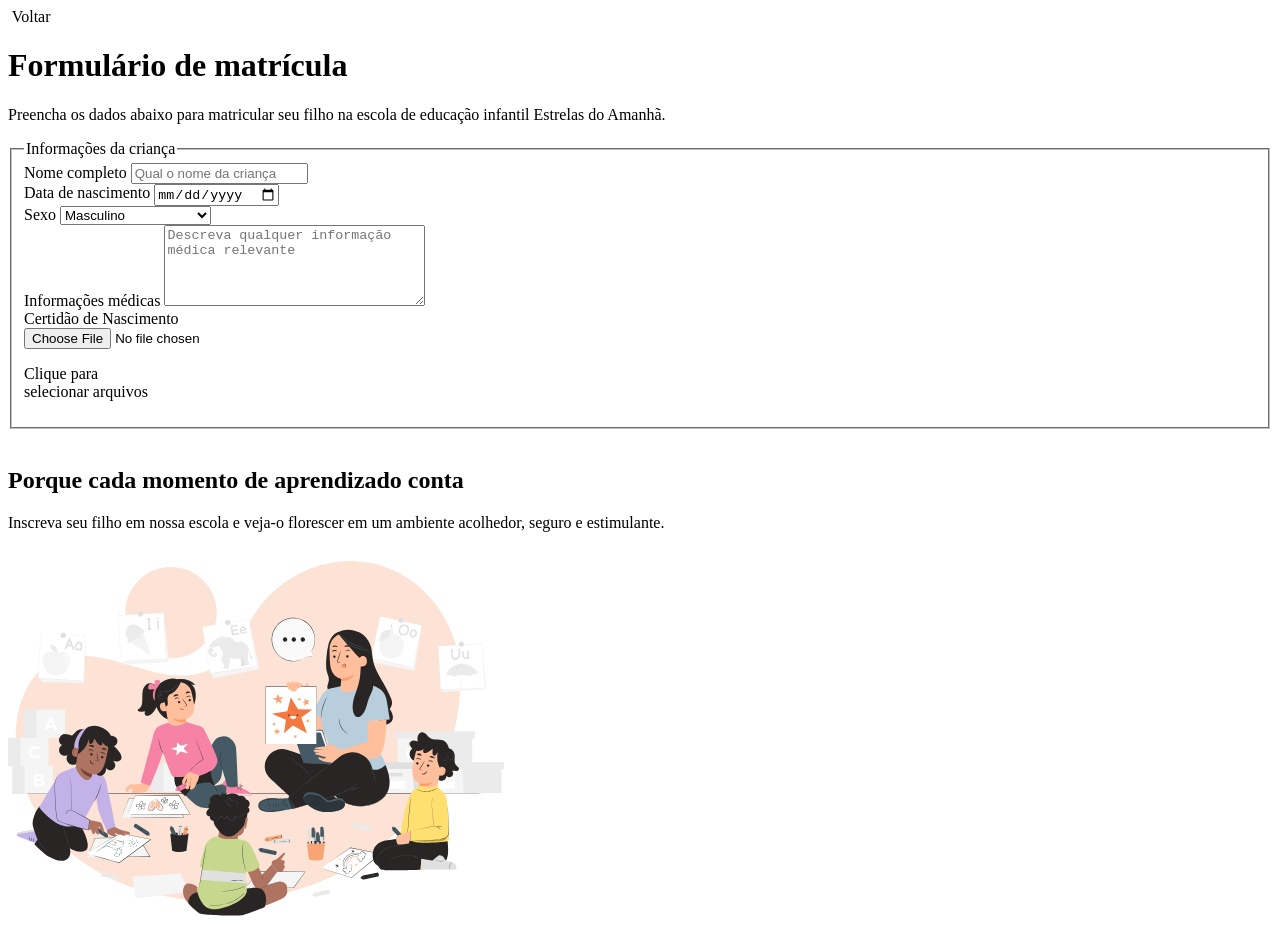
==== Projeto Formulario de Matriculas/index.html @ e024e2a6 "trabalhando no campo envio de arquivos" ====
<!DOCTYPE html>
<html lang="pt-br">
<head>
    <link rel="preconnect" href="https://fonts.googleapis.com">
    <link rel="preconnect" href="https://fonts.gstatic.com" crossorigin>
    
    <meta charset="UTF-8">
    <meta name="viewport" content="width=device-width, initial-scale=1.0">
    <title>Estrelas do Amanhã</title>

    <link rel="stylesheet" href="styles/index.css">
    <link href="https://fonts.googleapis.com/css2?family=Poppins:ital,wght@0,100;0,200;0,300;0,400;0,500;0,600;0,700;0,800;0,900;1,100;1,200;1,300;1,400;1,500;1,600;1,700;1,800;1,900&display=swap" rel="stylesheet">
</head>
<body>
    <div id="app">
       <main>
        <div class="main-container">
            <div id="back">
                <img src="assets/icons/arrow-left-02.svg" alt="">
                <span>Voltar</span>
            </div>
            <h1>Formulário de matrícula</h1>
            <p>Preencha os dados abaixo para matricular seu filho na escola de educação infantil Estrelas do Amanhã.</p>

            <form method="post" enctype="multipart/form-data">
                <fieldset class="child-info">
                   <legend>Informações da criança</legend> 

                   <div class="input-wrapper">
                        <label for="fullname">Nome completo</label>
                        <input type="text" id="fullname" name="fullname" placeholder="Qual o nome da criança">
                   </div>

                    <div class="input-wrapper">
                        <label for="birth">Data de nascimento</label>
                        <input type="date" id="birth" name="birth" placeholder="DD/MM/AAAA">
                    </div>

                    <div class="select-wrapper">
                        <label for="grade">Sexo</label>
                        <select id="grade" name="grade">
                            <option value="male">Masculino</option>
                            <option value="female">Feminino</option>
                            <option value="na">Prefiro não responder</option>
                        </select>
                    </div>

                    <div class="textarea-wrapper">
                        <label for="medical-info">Informações médicas</label>
                        <textarea id="medical-info" name="medical-info" placeholder="Descreva qualquer informação médica relevante" cols="30" rows="5"></textarea>
                    </div>

                    <div class="droparea-wrapper">
                        <label for="birth-file">Certidão de Nascimento</label>
                        <div class="dropzone">
                            <input type="file" id="birth-file" name="birth-file">
                            <img src="assets/icons/cloud-upload.svg" alt="">
                            <p>Clique para <br>
                            selecionar arquivos</p>
                        </div>
                    </div>
                </fieldset>
            </form>
        </div>
       </main> 

       <aside>
        <div class="aside-container">
            <header>
                <img src="assets/logo.svg" alt="">
                <h2>Porque cada momento de <span>aprendizado</span> conta</h2>
                <p>Inscreva seu filho em nossa escola e veja-o florescer em um ambiente acolhedor, seguro e estimulante.</p>
            </header>

            <img src="assets/Illustration.svg" alt="">
        </div>
       </aside>
    </div>
</body>
</html>
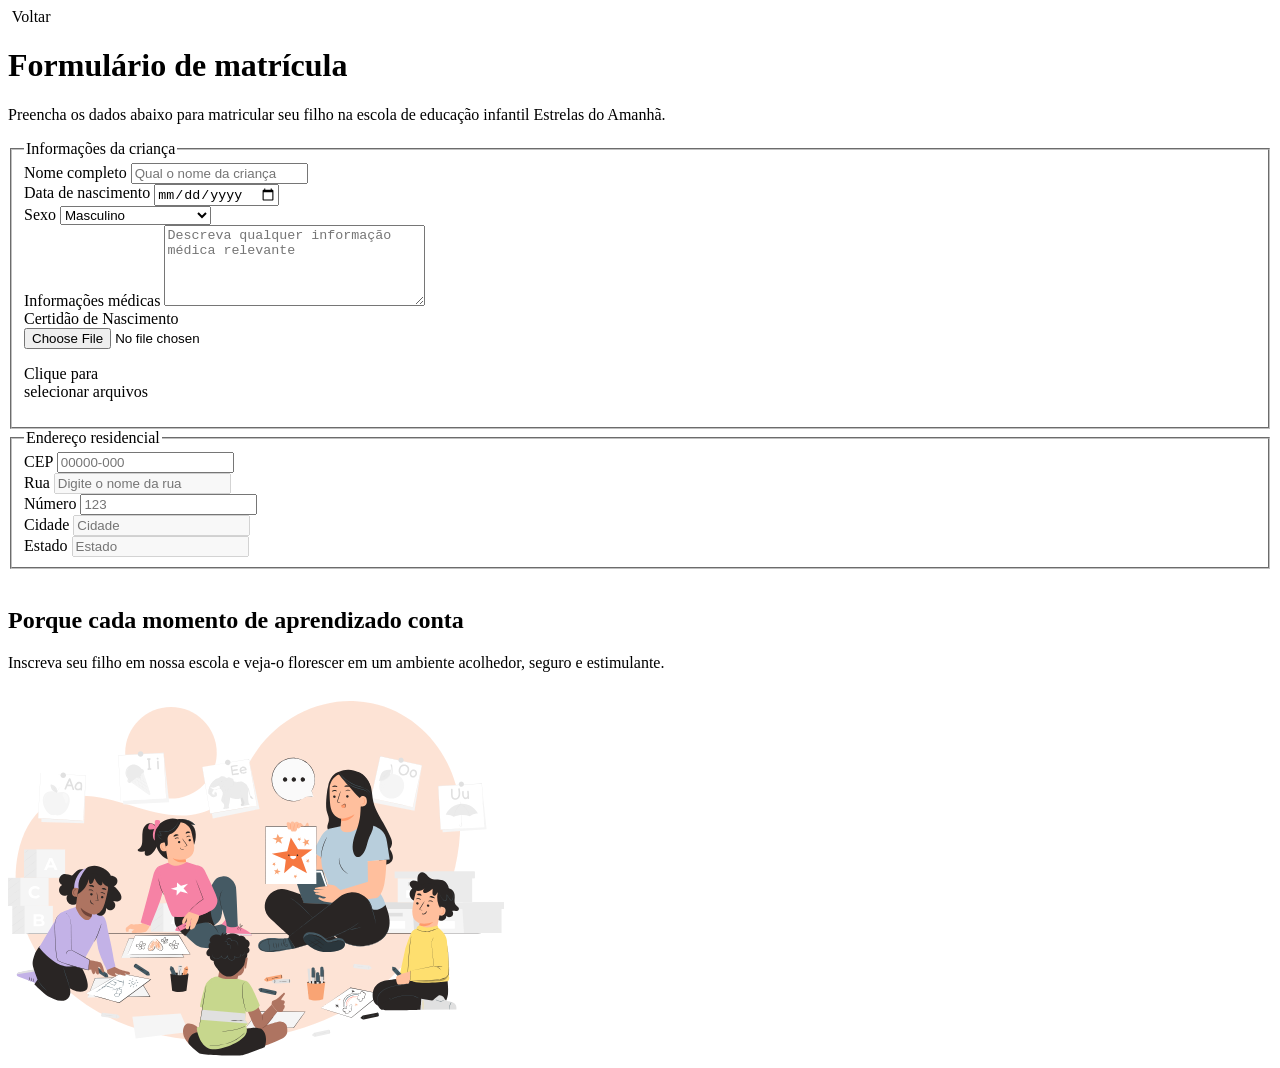
==== commit 970b2001: "configurando campos de endereço" ====
--- a/Projeto Formulario de Matriculas/index.html
+++ b/Projeto Formulario de Matriculas/index.html
@@ -60,6 +60,38 @@
                         </div>
                     </div>
                 </fieldset>
+
+                <fieldset class="address">
+                    <legend>Endereço residencial</legend>
+                    <div class="input-wrapper">
+                        <label for="cep">CEP</label>
+                        <input type="text" id="cep" name="cep" placeholder="00000-000">
+                    </div>
+
+                    <div class="flex">
+                        <div class="input-wrapper flex-2">
+                            <label for="street">Rua</label>
+                            <input type="text" id="street" name="street" placeholder="Digite o nome da rua" disabled>
+                        </div>
+                        
+                        <div class="input-wrapper flex-1">
+                            <label for="number">Número</label>
+                            <input type="number" id="number" name="number" placeholder="123">
+                        </div> 
+                    </div>
+
+                    <div class="flex">
+                        <div class="input-wrapper flex-2">
+                            <label for="city">Cidade</label>
+                            <input type="text" id="city" name="city" placeholder="Cidade" disabled>
+                        </div>
+                        
+                        <div class="input-wrapper flex-1">
+                            <label for="state">Estado</label>
+                            <input type="text" id="state" name="state" placeholder="Estado" disabled>
+                        </div>
+                    </div>
+                </fieldset>
             </form>
         </div>
        </main> 
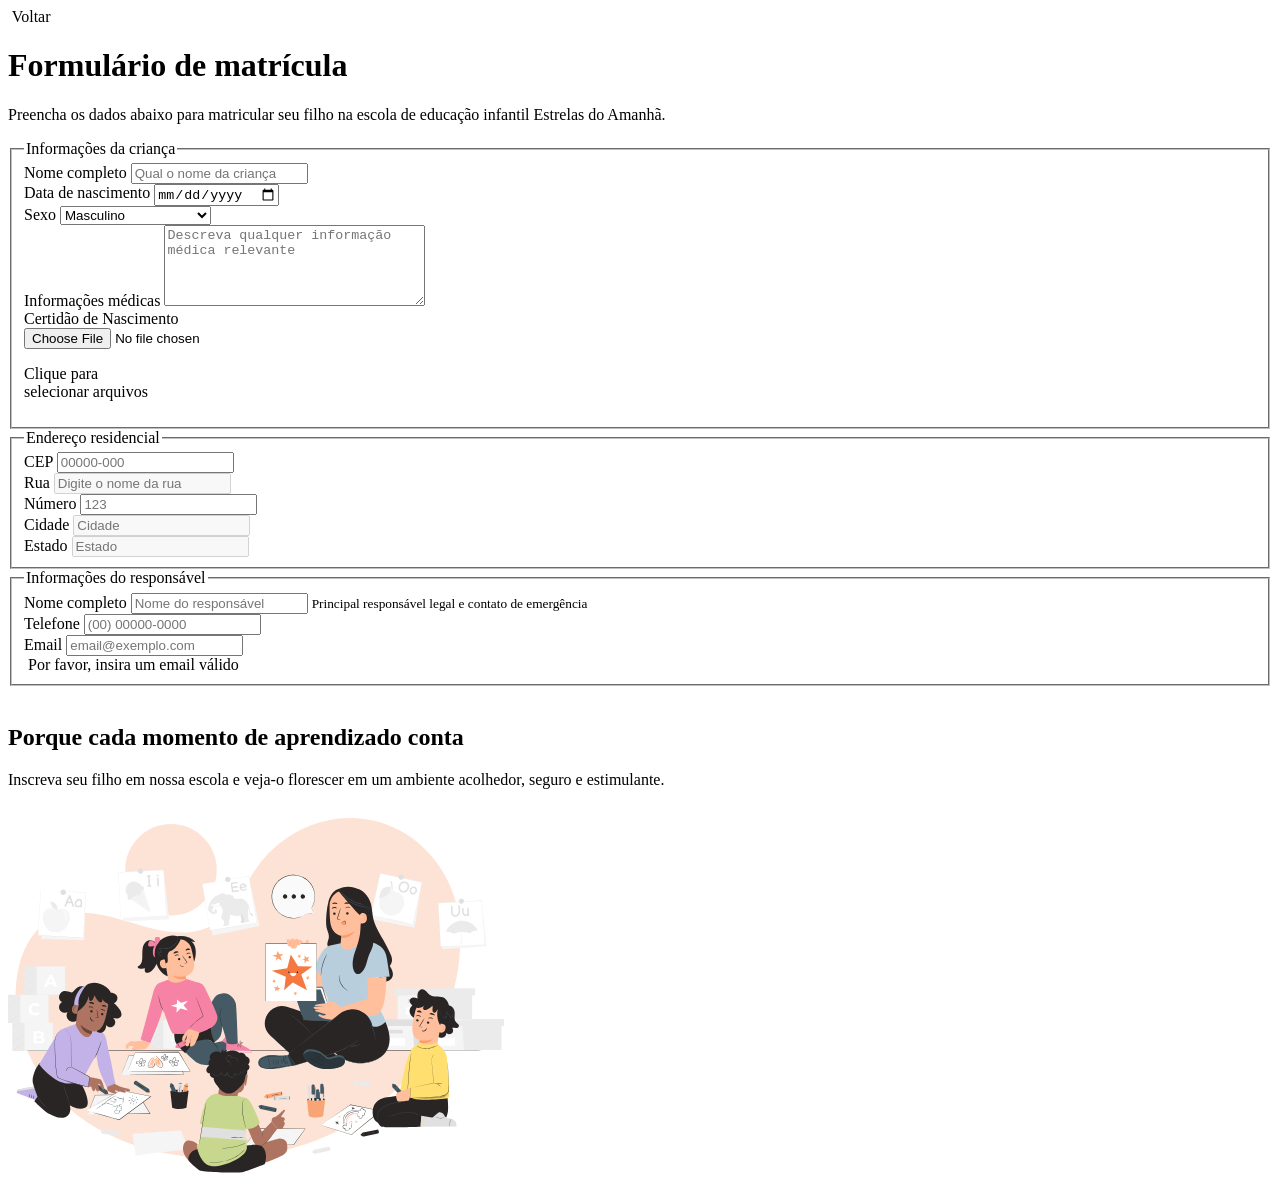
==== commit 51c57abc: "campos info resposavel Co-authored-by: Copilot <copilot@github.com>" ====
--- a/Projeto Formulario de Matriculas/index.html
+++ b/Projeto Formulario de Matriculas/index.html
@@ -92,6 +92,29 @@
                         </div>
                     </div>
                 </fieldset>
+
+                <fieldset class="guardian">
+                    <legend>Informações do responsável</legend>
+                    <div class="input-wrapper">
+                        <label for="guardian">Nome completo</label>
+                        <input type="text" id="guardian" name="guardian" placeholder="Nome do responsável">
+                        <small>Principal responsável legal e contato de emergência</small>
+                    </div>
+
+                    <div class="input-wrapper">
+                        <label for="phone">Telefone</label>
+                        <input type="tel" id="phone" name="phone" placeholder="(00) 00000-0000">
+                    </div>
+
+                    <div class="input-wrapper">
+                        <label for="mail">Email</label>
+                        <input type="email" id="mail" name="mail" placeholder="email@exemplo.com" required>
+                        <div class="error">
+                            <img src="assets/icons/alert-circle.svg" alt="">
+                            <span>Por favor, insira um email válido</span>
+                        </div>
+                    </div>
+                </fieldset>
             </form>
         </div>
        </main> 
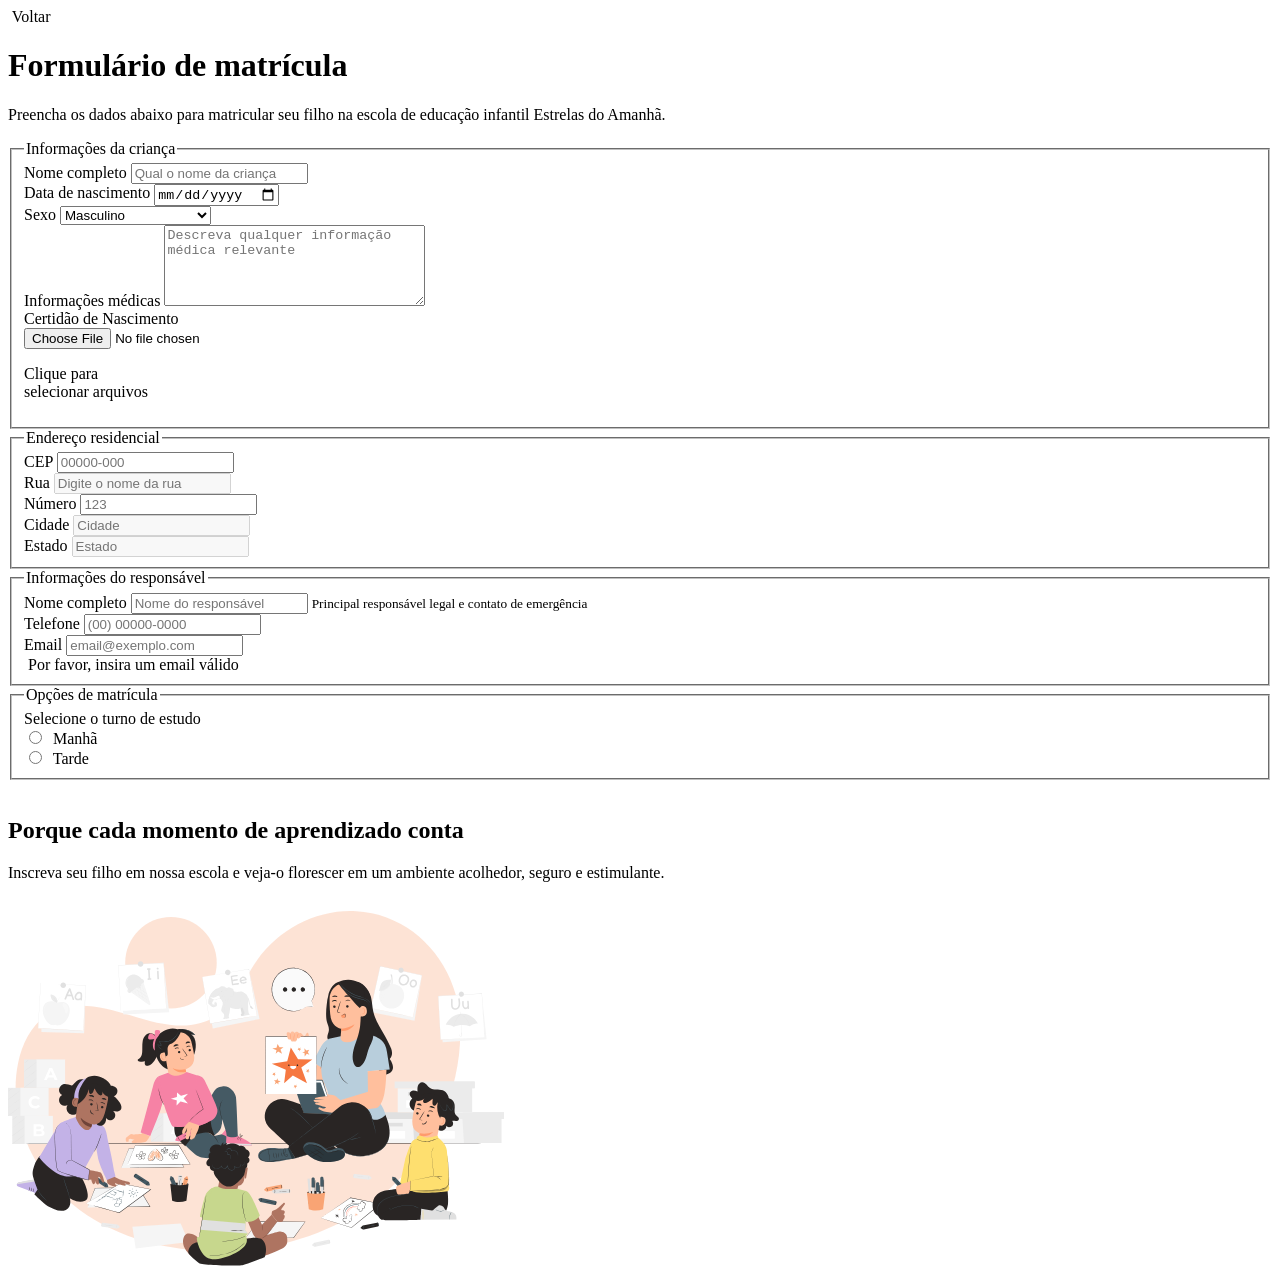
==== commit 0b0c1cf4: "estrturando input radio" ====
--- a/Projeto Formulario de Matriculas/index.html
+++ b/Projeto Formulario de Matriculas/index.html
@@ -115,6 +115,29 @@
                         </div>
                     </div>
                 </fieldset>
+
+                <fieldset class="enroll-options">
+                    <legend>Opções de matrícula</legend>
+                    <div class="input-wrapper">
+                        <label>Selecione o turno de estudo</label>
+
+                        <div class="radio-wrapper">
+                            <div class="radio-inner">
+                                <div class="radio-image"></div>
+                                <input type="radio" id="morning" name="shift" value="morning">
+                                <img src="assets/icons/sun-cloud-02.svg" alt="">
+                                <label for="morning">Manhã</label>
+                            </div>
+
+                            <div class="radio-inner">
+                                <div class="radio-image"></div>
+                                <input type="radio" id="evening" name="shift" value="evening">
+                                <img src="assets/icons/sun-cloud-02.svg" alt="">
+                                <label for="evening">Tarde</label>
+                            </div>
+                        </div>
+                    </div>
+                </fieldset>
             </form>
         </div>
        </main> 
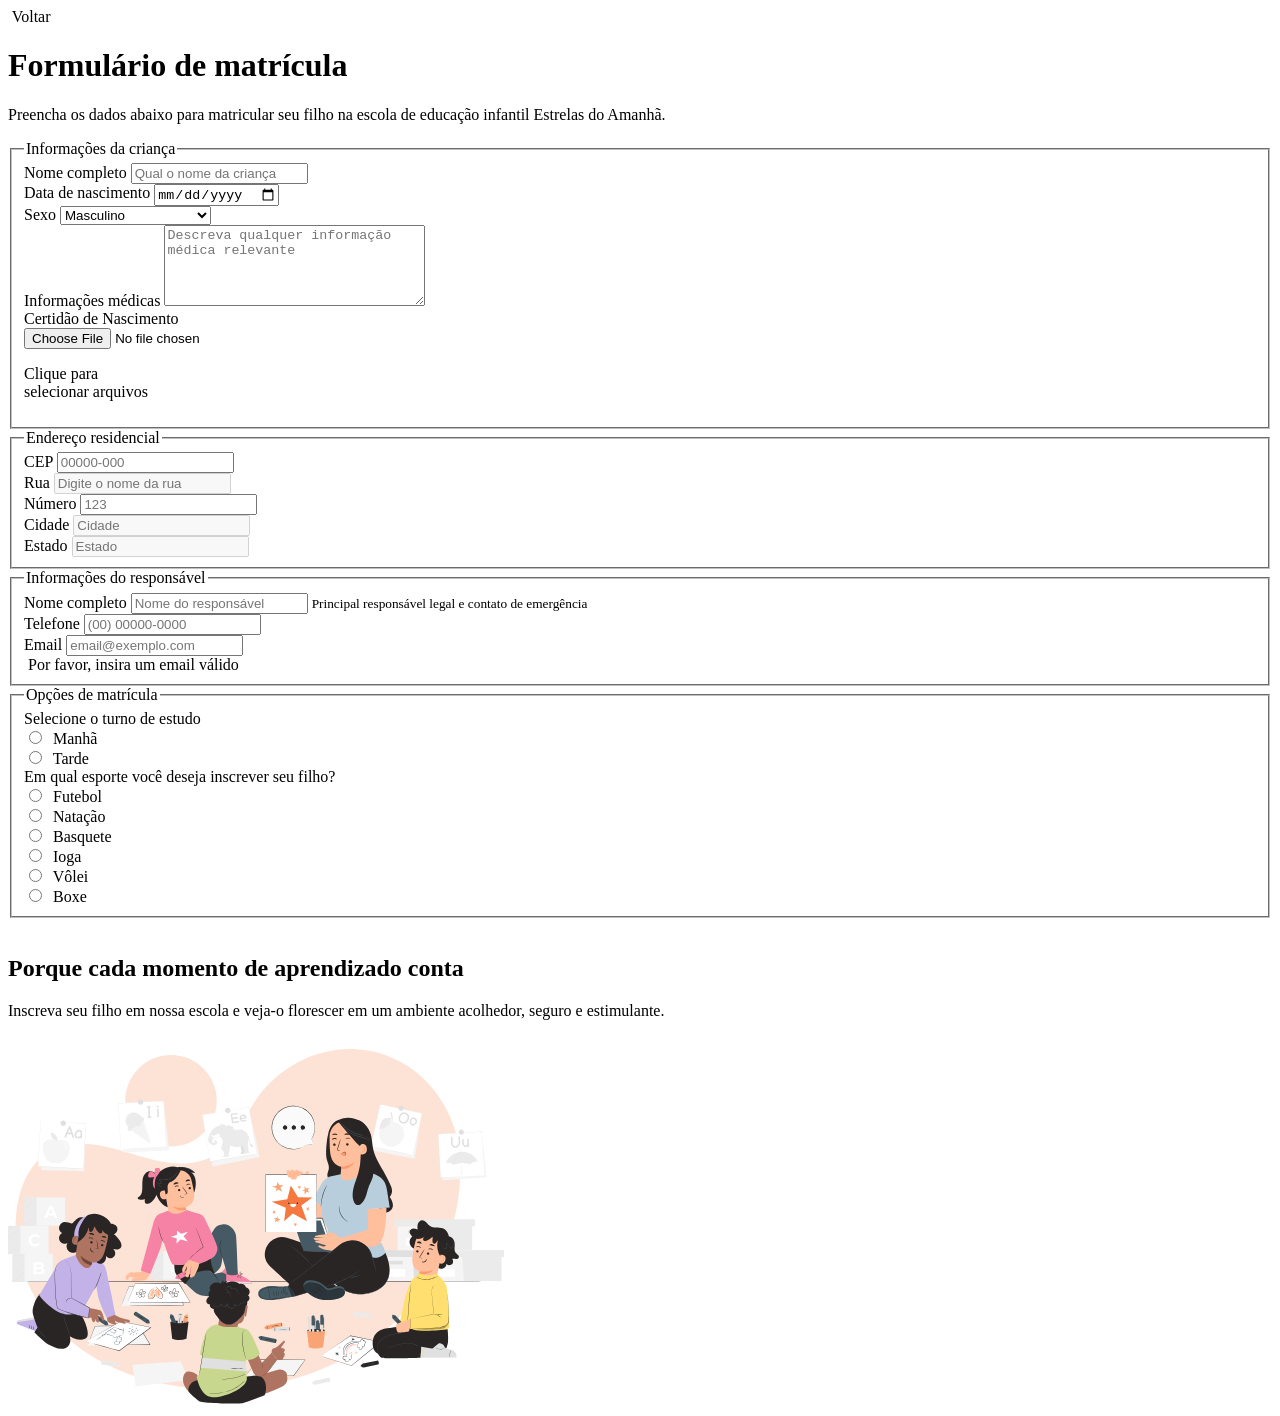
==== commit e5109c5b: "finalizando input radio" ====
--- a/Projeto Formulario de Matriculas/index.html
+++ b/Projeto Formulario de Matriculas/index.html
@@ -118,6 +118,7 @@
 
                 <fieldset class="enroll-options">
                     <legend>Opções de matrícula</legend>
+                    
                     <div class="input-wrapper">
                         <label>Selecione o turno de estudo</label>
 
@@ -132,8 +133,55 @@
                             <div class="radio-inner">
                                 <div class="radio-image"></div>
                                 <input type="radio" id="evening" name="shift" value="evening">
-                                <img src="assets/icons/sun-cloud-02.svg" alt="">
+                                <img src="assets/icons/sun-02.svg" alt="">
                                 <label for="evening">Tarde</label>
+                            </div>
+                        </div>
+                    </div>
+
+                    <div class="input-wrapper">
+                        <label>Em qual esporte você deseja inscrever seu filho?</label>
+                        <div class="radio-wrapper">
+                            <div class="radio-inner">
+                                <div class="radio-image"></div>
+                                <input type="radio" id="football" name="sport" value="football">
+                                <img src="assets/icons/football.svg" alt="">
+                                <label for="football">Futebol</label>
+                            </div>
+
+                            <div class="radio-inner">
+                                <div class="radio-image"></div>
+                                <input type="radio" id="swimming" name="sport" value="swimming">
+                                <img src="assets/icons/swimming.svg" alt="">
+                                <label for="swimming">Natação</label>
+                            </div>
+
+                            <div class="radio-inner">
+                                <div class="radio-image"></div>
+                                <input type="radio" id="basketball" name="sport" value="basketball">
+                                <img src="assets/icons/basketball-02.svg" alt="">
+                                <label for="basketball">Basquete</label>
+                            </div>
+
+                            <div class="radio-inner">
+                                <div class="radio-image"></div>
+                                <input type="radio" id="yoga" name="sport" value="yoga">
+                                <img src="assets/icons/yoga-02.svg" alt="">
+                                <label for="yoga">Ioga</label>
+                            </div>
+
+                            <div class="radio-inner">
+                                <div class="radio-image"></div>
+                                <input type="radio" id="volleyball" name="sport" value="volleyball">
+                                <img src="assets/icons/volleyball.svg" alt="">
+                                <label for="volleyball">Vôlei</label>
+                            </div>
+
+                            <div class="radio-inner">
+                                <div class="radio-image"></div>
+                                <input type="radio" id="boxing" name="sport" value="boxing">
+                                <img src="assets/icons/boxing-glove-01.svg" alt="">
+                                <label for="boxing">Boxe</label>
                             </div>
                         </div>
                     </div>
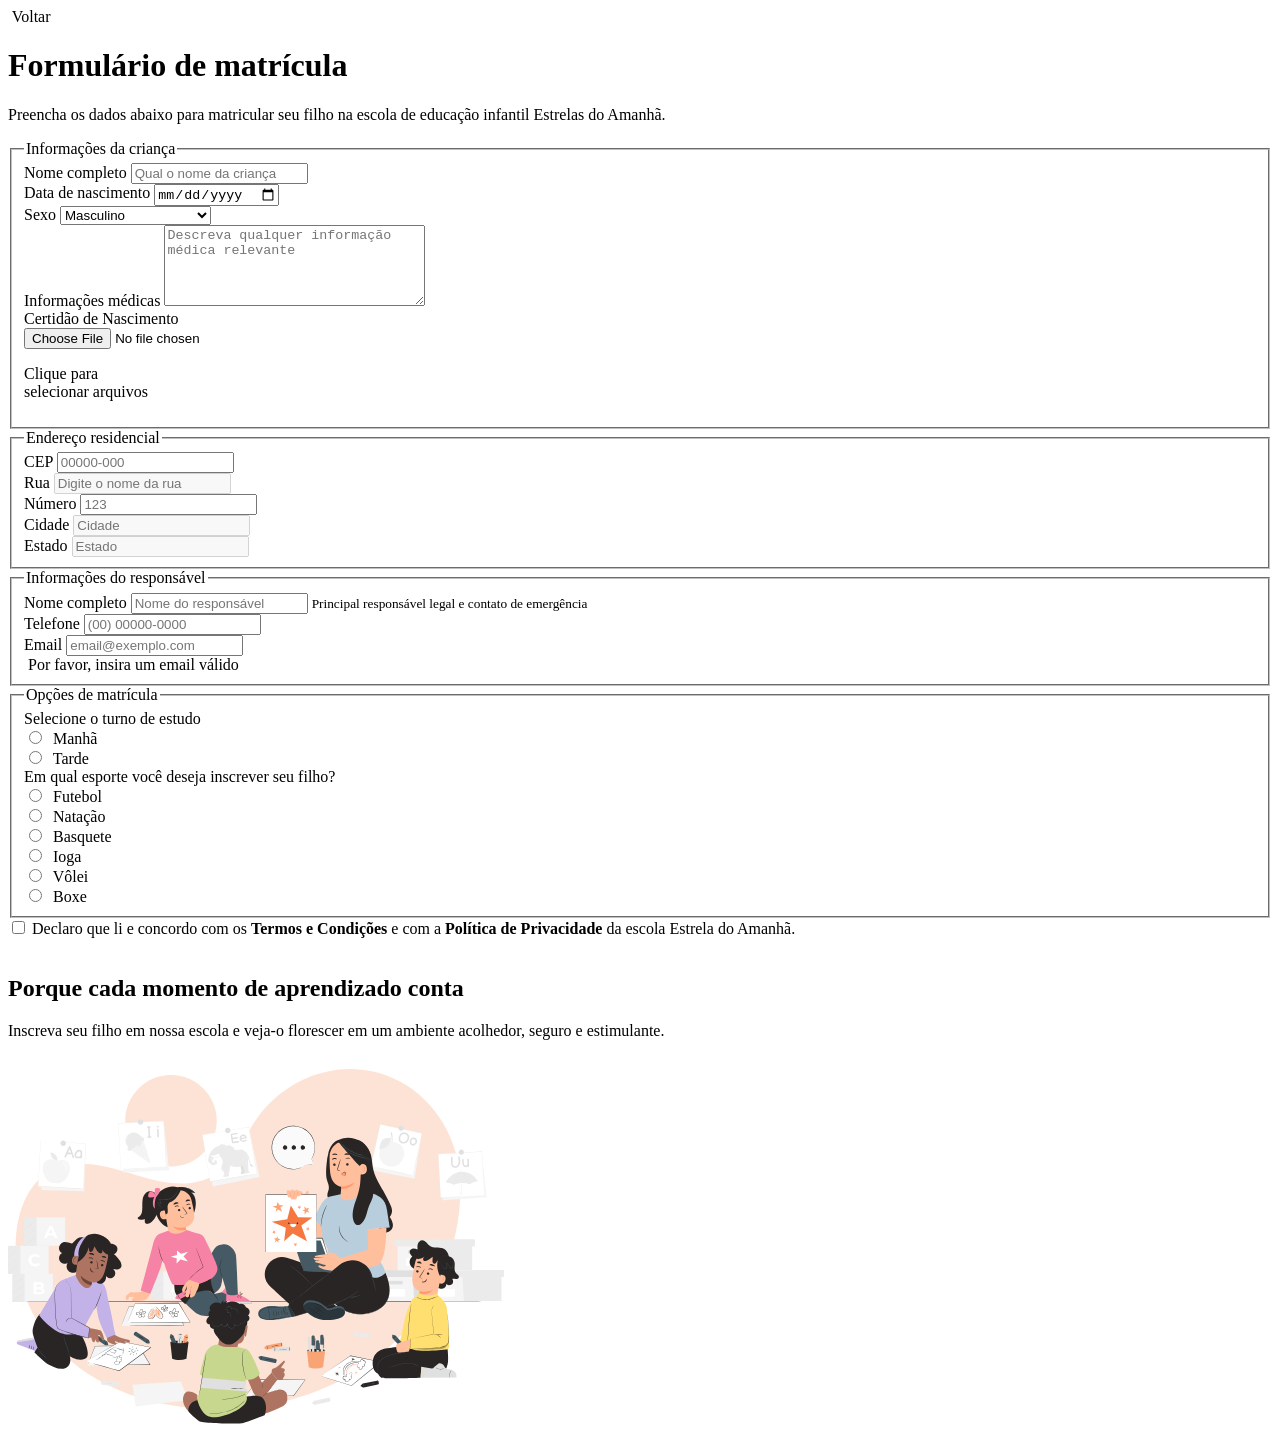
==== commit 5f8e62cb: "trabalhando input checkbox" ====
--- a/Projeto Formulario de Matriculas/index.html
+++ b/Projeto Formulario de Matriculas/index.html
@@ -186,6 +186,12 @@
                         </div>
                     </div>
                 </fieldset>
+
+                <div class="terms-wrapper input-wrapper checkbox-wrapper">
+                    <div class="checkbox-image"></div>
+                    <input type="checkbox" id="terms" name="terms" required>
+                    <label for="terms">Declaro que li e concordo com os <strong>Termos e Condições</strong> e com a <strong>Política de Privacidade</strong> da escola Estrela do Amanhã. </label>
+                </div>
             </form>
         </div>
        </main> 
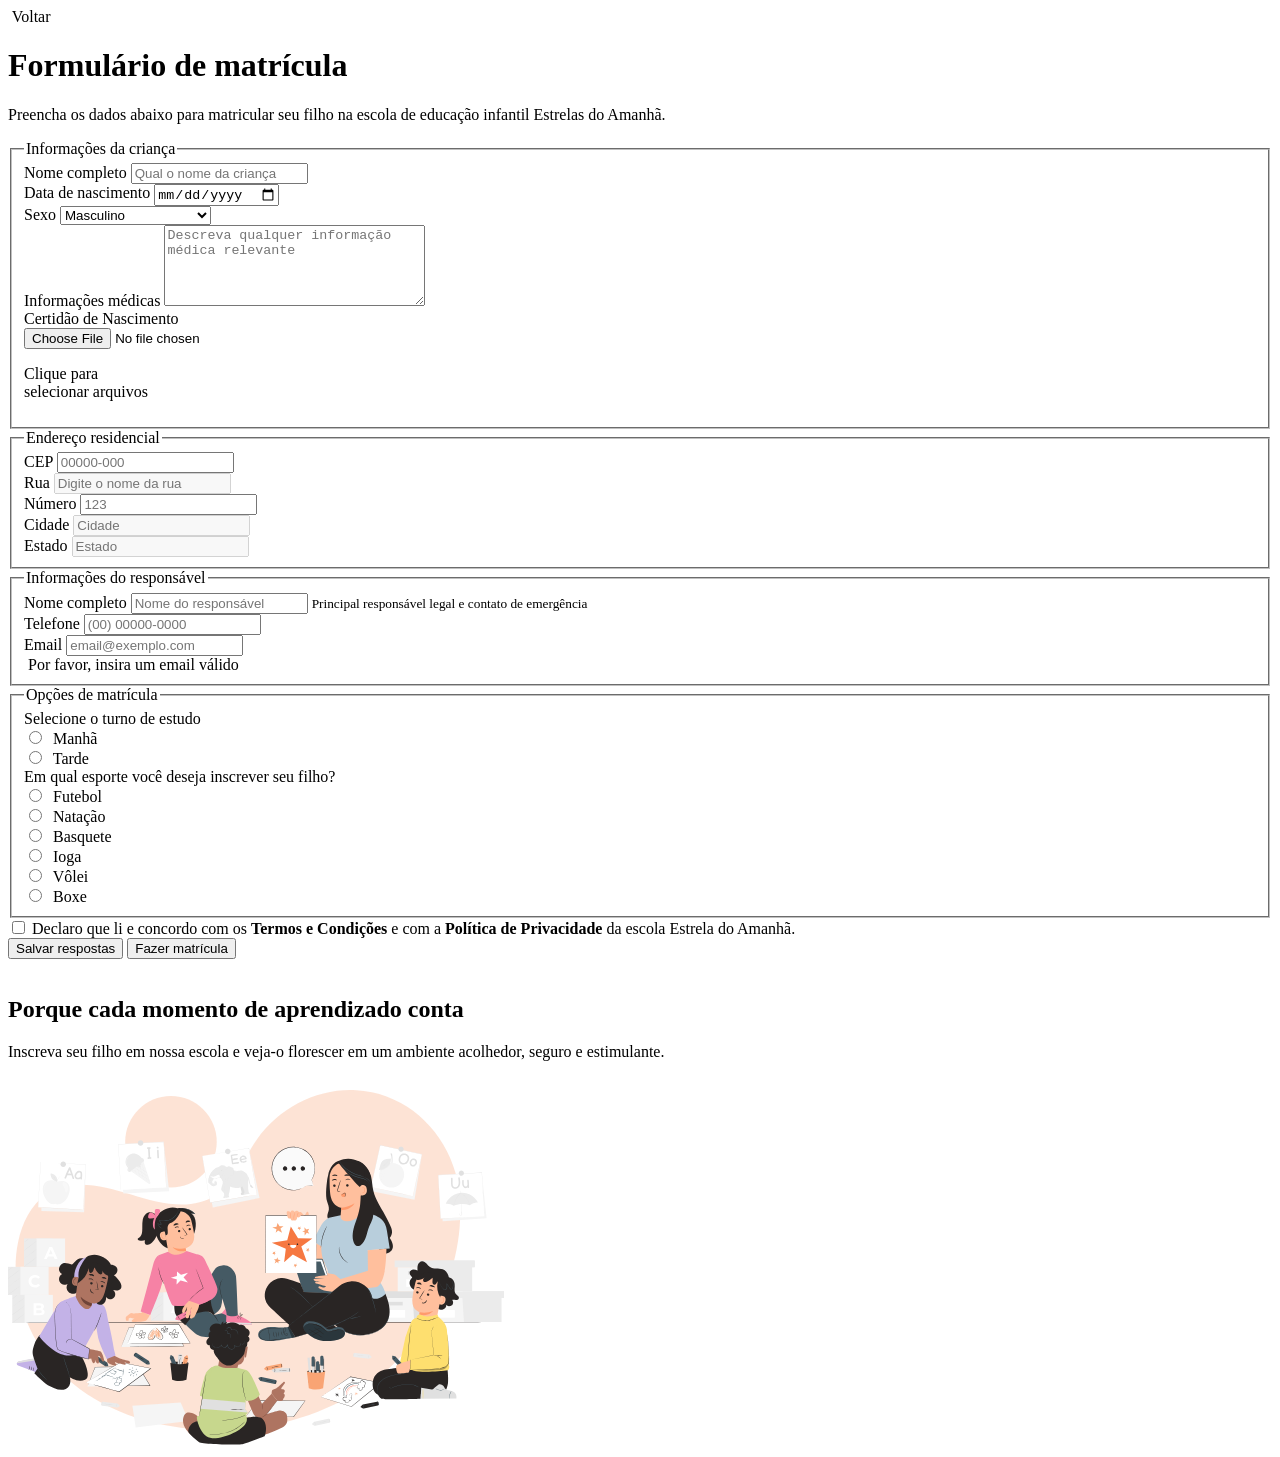
==== commit 8a66d719: "crinado botoes do formulario" ====
--- a/Projeto Formulario de Matriculas/index.html
+++ b/Projeto Formulario de Matriculas/index.html
@@ -192,6 +192,11 @@
                     <input type="checkbox" id="terms" name="terms" required>
                     <label for="terms">Declaro que li e concordo com os <strong>Termos e Condições</strong> e com a <strong>Política de Privacidade</strong> da escola Estrela do Amanhã. </label>
                 </div>
+
+                <div class="actions-wrapper">
+                    <button class="btn-secondary">Salvar respostas</button>
+                    <button type="submit" class="btn-primary">Fazer matrícula</button>
+                </div>
             </form>
         </div>
        </main> 
